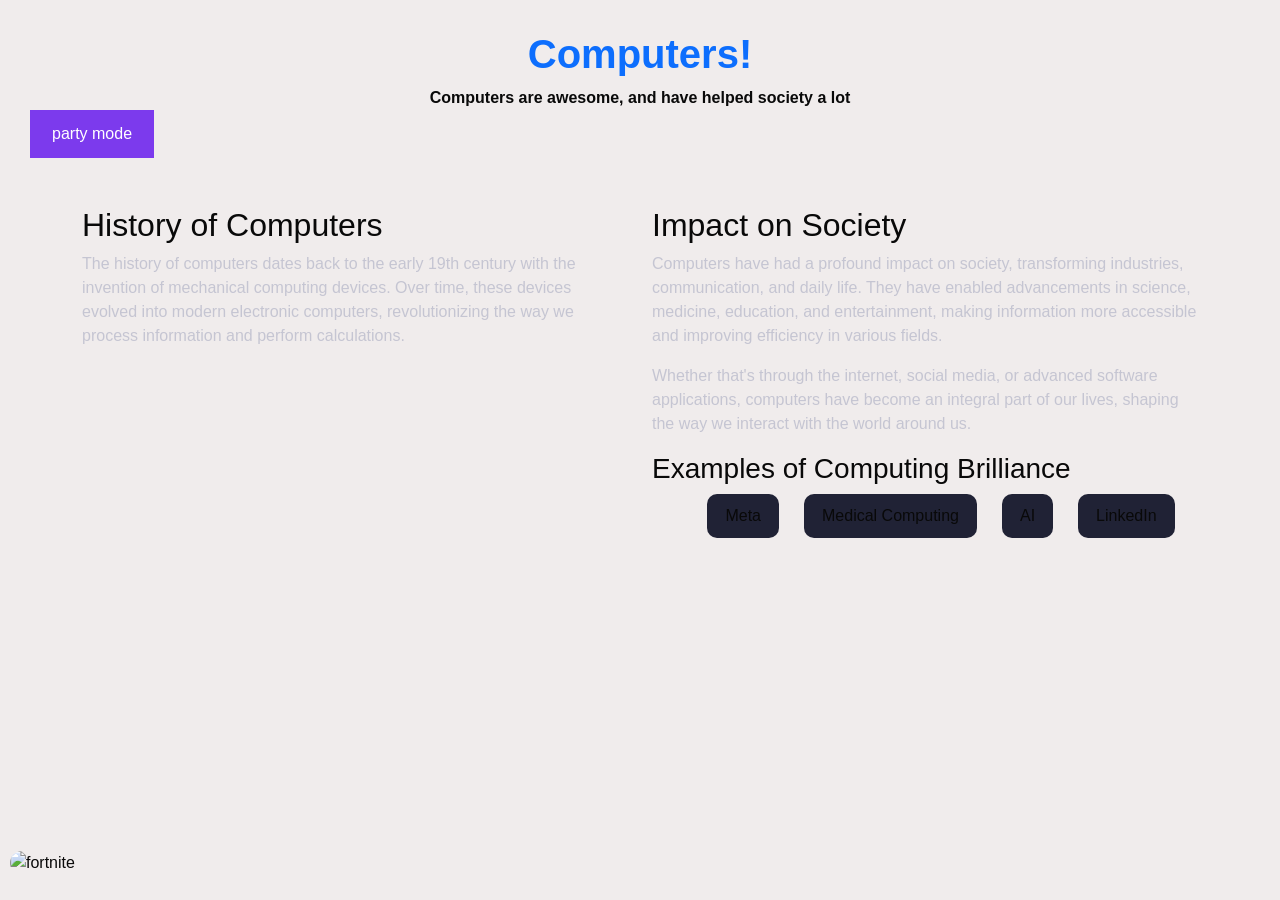
==== Homepage/index.html @ 6b9cac4b "Deleted other index.html file and added CSS" ====
<!doctype html>

<html>
  <head>
    <Title>Computers!</Title>
    <link rel="stylesheet" href="homepage.css">
    <link
      href="https://cdn.jsdelivr.net/npm/bootstrap@5.3.8/dist/css/bootstrap.min.css"
      rel="stylesheet"
      integrity="sha384-sRIl4kxILFvY47J16cr9ZwB07vP4J8+LH7qKQnuqkuIAvNWLzeN8tE5YBujZqJLB"
      crossorigin="anonymous"
    />

    <style>
      body {
        background-color: rgb(240, 236, 236);
        color: rgb(9, 9, 9);
        font-family: "Comfortaa", sans-serif;
      }

      h1,
      header {
        text-align: center;
        font-family: "Verdana", sans-serif;
        font-weight: bold;
      }

    .bottom-left-image {
      position: fixed;
      bottom: 10px;
      left: 10px;
      width: 100px;
      height: auto;
      z-index: 1000;
      }
    </style>
  </head>

  <body>
    <h1 class="text-primary">Computers!</h1>
    <header class="text-center">
      Computers are awesome, and have helped society a lot
    </header>

    <button onclick="coolColours()">party mode</button>

    <div class="container mt-5">
      <div class="row">
        <div class="col-md-6">
          <h2>History of Computers</h2>
          <p>
            The history of computers dates back to the early 19th century with
            the invention of mechanical computing devices. Over time, these
            devices evolved into modern electronic computers, revolutionizing
            the way we process information and perform calculations.
          </p>
        </div>
        <div class="col-md-6">
          <h2>Impact on Society</h2>
          <p>
            Computers have had a profound impact on society, transforming
            industries, communication, and daily life. They have enabled
            advancements in science, medicine, education, and entertainment,
            making information more accessible and improving efficiency in
            various fields.
          </p>
          <p>
            Whether that's through the internet, social media, or advanced software applications, computers have become an integral part of our lives, shaping the way we interact with the world around us.
          </p>

          <h3>Examples of Computing Brilliance</h3>
          <ul>
            <li>Meta</li>
            <li>Medical Computing</li>
            <li>AI</li>
            <li>LinkedIn</li>
          </ul>
        </div>
      </div>
      <img src="Downloads/fortnite.png" alt="fortnite" class="bottom-left-image">
    <script
      src="https://cdn.jsdelivr.net/npm/bootstrap@5.3.8/dist/js/bootstrap.bundle.min.js"
      integrity="sha384-FKyoEForCGlyvwx9Hj09JcYn3nv7wiPVlz7YYwJrWVcXK/BmnVDxM+D2scQbITxI"
      crossorigin="anonymous"
    ></script>
  </body>
</html>
---- Homepage/homepage.css ----
/* General page styling */
* {
  margin: 0;
  padding: 0;
  box-sizing: border-box;
}

body {
  background-color: #10111b;
  color: #f1f1f1;
  font-family: "Comfortaa", sans-serif;
  line-height: 1.6;
  padding: 30px;
}

/* Main heading */
h1 {
  text-align: center;
  font-size: 2.8rem;
  color: #a78bfa;
  margin-bottom: 25px;
}

/* Subheadings */
h2 {
  color: #60a5fa;
  margin: 25px 0 15px;
}

/* Paragraphs */
p {
  color: #c5c5d2;
  margin-bottom: 15px;
}

/* Navigation / lists */
ul {
  list-style: none;
  display: flex;
  justify-content: center;
  gap: 25px;
  margin: 25px 0;
}

li {
  padding: 10px 18px;
  background-color: #202235;
  border-radius: 10px;
  transition: 0.3s ease;
}

li:hover {
  background-color: #3730a3;
  transform: translateY(-3px);
}

/* Links */
a {
  color: #c4b5fd;
  text-decoration: none;
  font-weight: bold;
  transition: 0.3s ease;
}

a:hover {
  color: #ffffff;
}

/* Images */
img {
  max-width: 100%;
  height: auto;
  border-radius: 15px;
  margin: 15px 0;
}

/* Main content sections */
section {
  background-color: #191b2b;
  padding: 25px;
  border-radius: 15px;
  margin: 25px auto;
  max-width: 1000px;
  border: 1px solid #292b40;
}

/* Buttons */
button {
  background-color: #7c3aed;
  color: white;
  border: none;
  padding: 12px 22px;
  border-radius: 8px;
  cursor: pointer;
  font-size: 1rem;
  transition: 0.3s ease;
}

button:hover {
  background-color: #5b21b6;
  transform: scale(1.04);
}
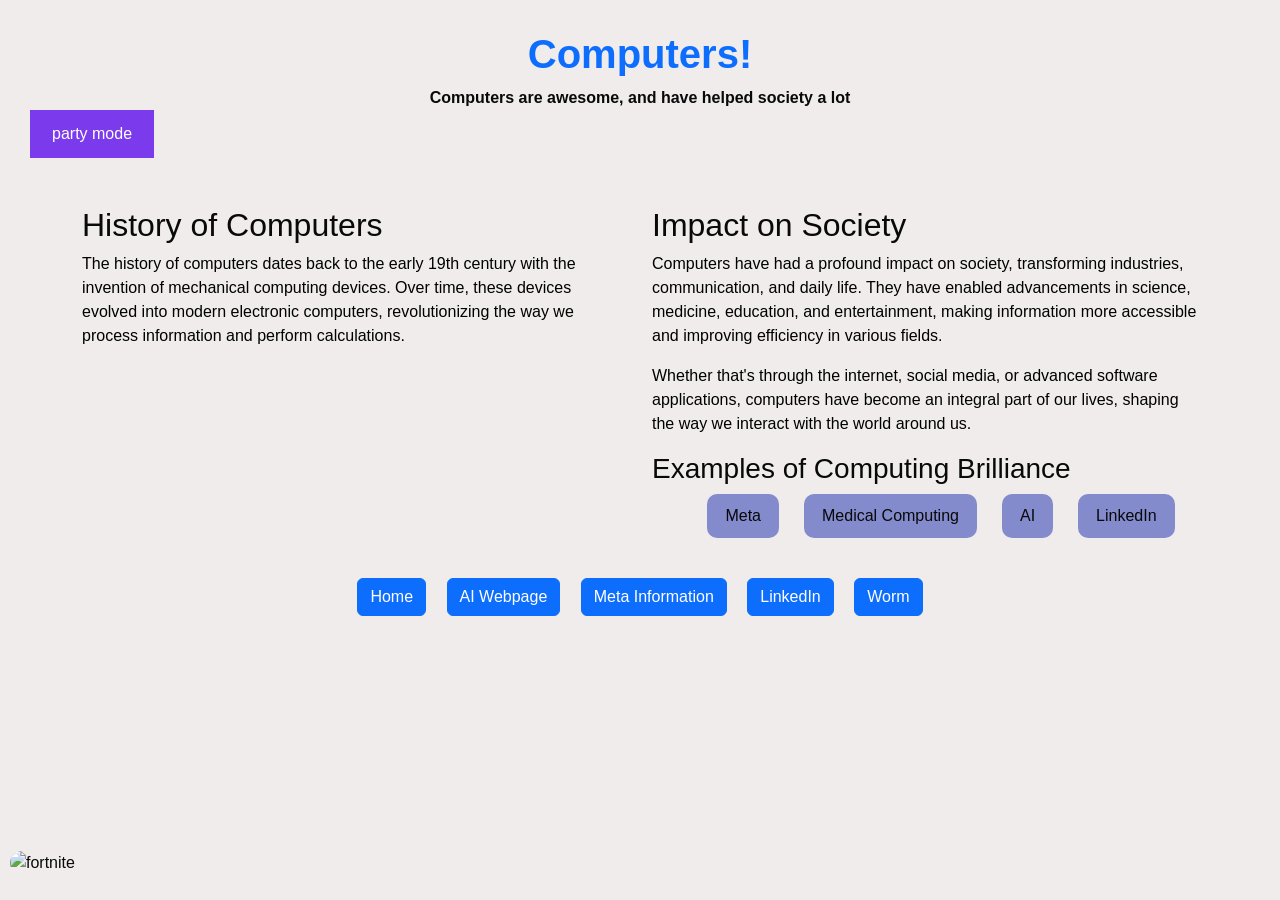
==== commit f73917cd: "hopefully some button links" ====
--- a/Homepage/index.html
+++ b/Homepage/index.html
@@ -77,6 +77,19 @@
           </ul>
         </div>
       </div>
+  
+<nav class="text-center my-4">
+    <a href="../index.html" class="btn btn-primary mx-2">Home</a>
+
+    <a href="../aiWebpage.html" class="btn btn-primary mx-2">AI Webpage</a>
+
+    <a href="../metaInformation.html" class="btn btn-primary mx-2">Meta Information</a>
+
+    <a href="../theLinkedInSlide.html" class="btn btn-primary mx-2">LinkedIn</a>
+
+    <a href="../worm.html" class="btn btn-primary mx-2">Worm</a>
+  </nav>
+
       <img src="Downloads/fortnite.png" alt="fortnite" class="bottom-left-image">
     <script
       src="https://cdn.jsdelivr.net/npm/bootstrap@5.3.8/dist/js/bootstrap.bundle.min.js"
--- a/Homepage/homepage.css
+++ b/Homepage/homepage.css
@@ -29,7 +29,7 @@
 
 /* Paragraphs */
 p {
-  color: #c5c5d2;
+  color: #000000;
   margin-bottom: 15px;
 }
 
@@ -44,13 +44,14 @@
 
 li {
   padding: 10px 18px;
-  background-color: #202235;
+  background-color: #838bcd;
   border-radius: 10px;
   transition: 0.3s ease;
 }
 
 li:hover {
-  background-color: #3730a3;
+  background-color: #0d0855;
+  color: white;
   transform: translateY(-3px);
 }
 
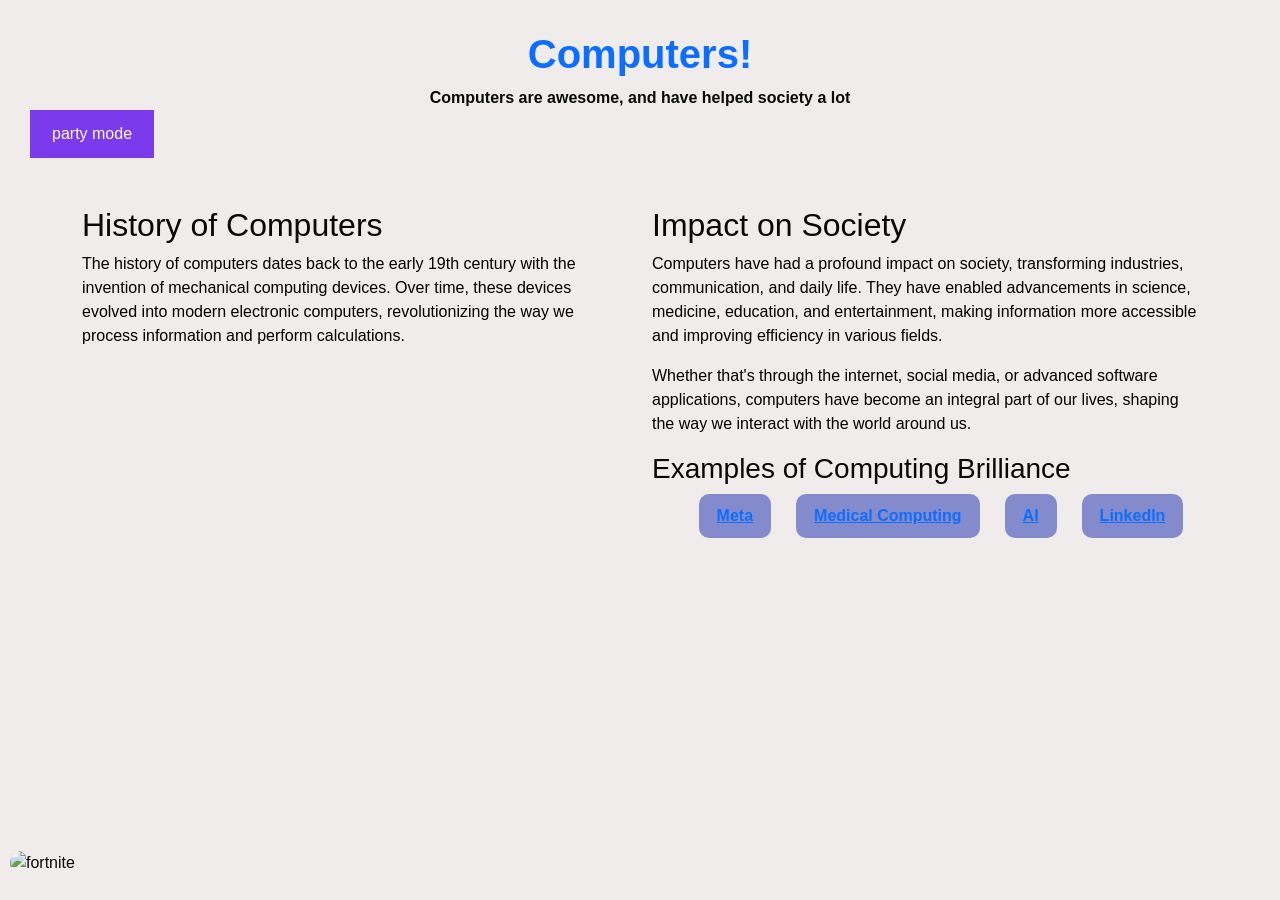
==== commit 7c210a4a: "ok actual clickable buttons for links" ====
--- a/Homepage/index.html
+++ b/Homepage/index.html
@@ -70,25 +70,13 @@
 
           <h3>Examples of Computing Brilliance</h3>
           <ul>
-            <li>Meta</li>
-            <li>Medical Computing</li>
-            <li>AI</li>
-            <li>LinkedIn</li>
+              <li><a href="../metaInformation.html">Meta</a></li>
+              <li><a href="../medicalComputing.html">Medical Computing</a></li>
+              <li><a href="../aiWebpage.html">AI</a></li>
+              <li><a href="../theLinkedInSlide.html">LinkedIn</a></li>
           </ul>
         </div>
       </div>
-  
-<nav class="text-center my-4">
-    <a href="../index.html" class="btn btn-primary mx-2">Home</a>
-
-    <a href="../aiWebpage.html" class="btn btn-primary mx-2">AI Webpage</a>
-
-    <a href="../metaInformation.html" class="btn btn-primary mx-2">Meta Information</a>
-
-    <a href="../theLinkedInSlide.html" class="btn btn-primary mx-2">LinkedIn</a>
-
-    <a href="../worm.html" class="btn btn-primary mx-2">Worm</a>
-  </nav>
 
       <img src="Downloads/fortnite.png" alt="fortnite" class="bottom-left-image">
     <script
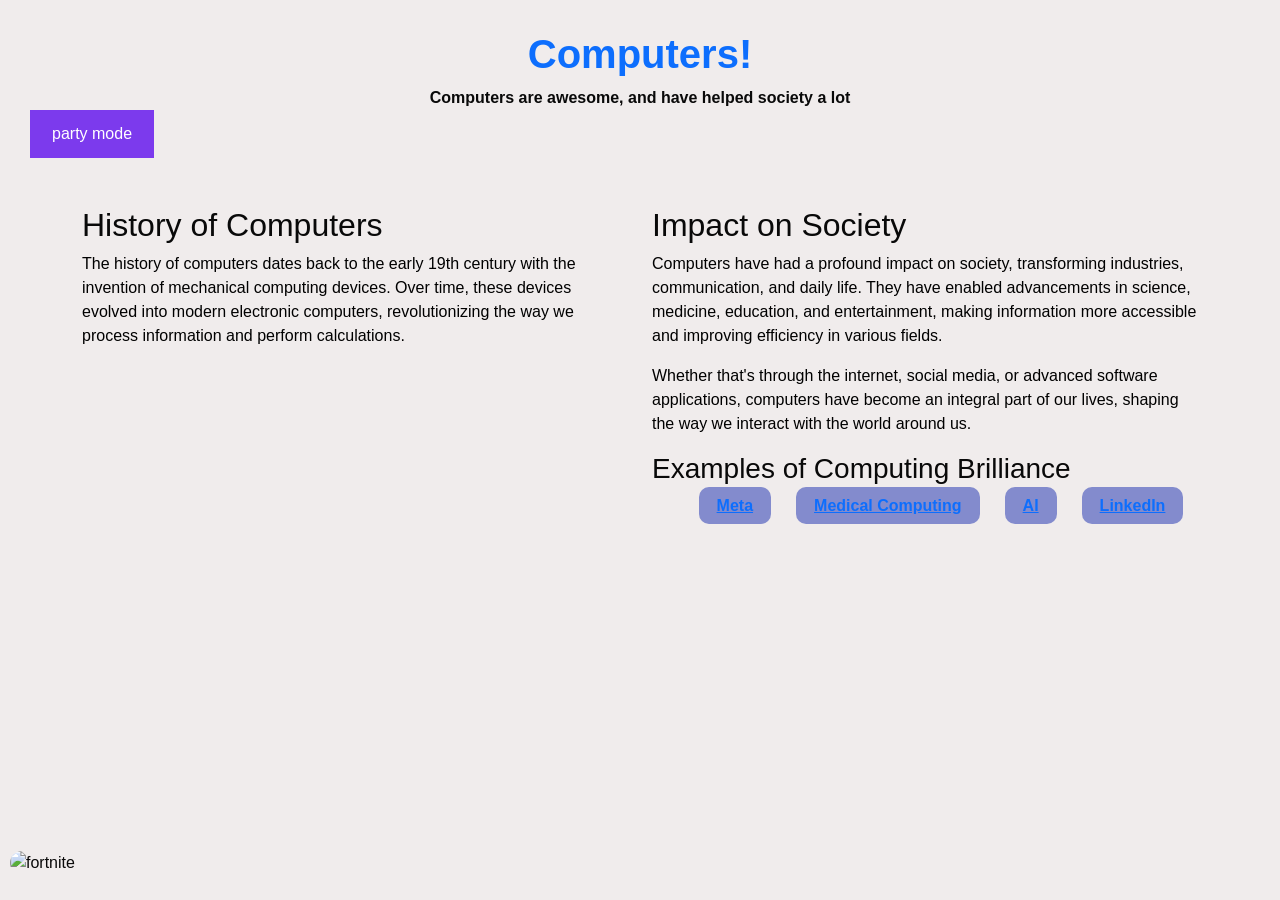
==== commit 34b8bcbb: "nice looking buttons and a working worm link" ====
--- a/Homepage/index.html
+++ b/Homepage/index.html
@@ -71,7 +71,7 @@
           <h3>Examples of Computing Brilliance</h3>
           <ul>
               <li><a href="../metaInformation.html">Meta</a></li>
-              <li><a href="../medicalComputing.html">Medical Computing</a></li>
+              <li><a href="../worm.html">Medical Computing</a></li>
               <li><a href="../aiWebpage.html">AI</a></li>
               <li><a href="../theLinkedInSlide.html">LinkedIn</a></li>
           </ul>
--- a/Homepage/homepage.css
+++ b/Homepage/homepage.css
@@ -42,14 +42,14 @@
   margin: 25px 0;
 }
 
-li {
+li a {
   padding: 10px 18px;
   background-color: #838bcd;
   border-radius: 10px;
   transition: 0.3s ease;
 }
 
-li:hover {
+li a:hover {
   background-color: #0d0855;
   color: white;
   transform: translateY(-3px);
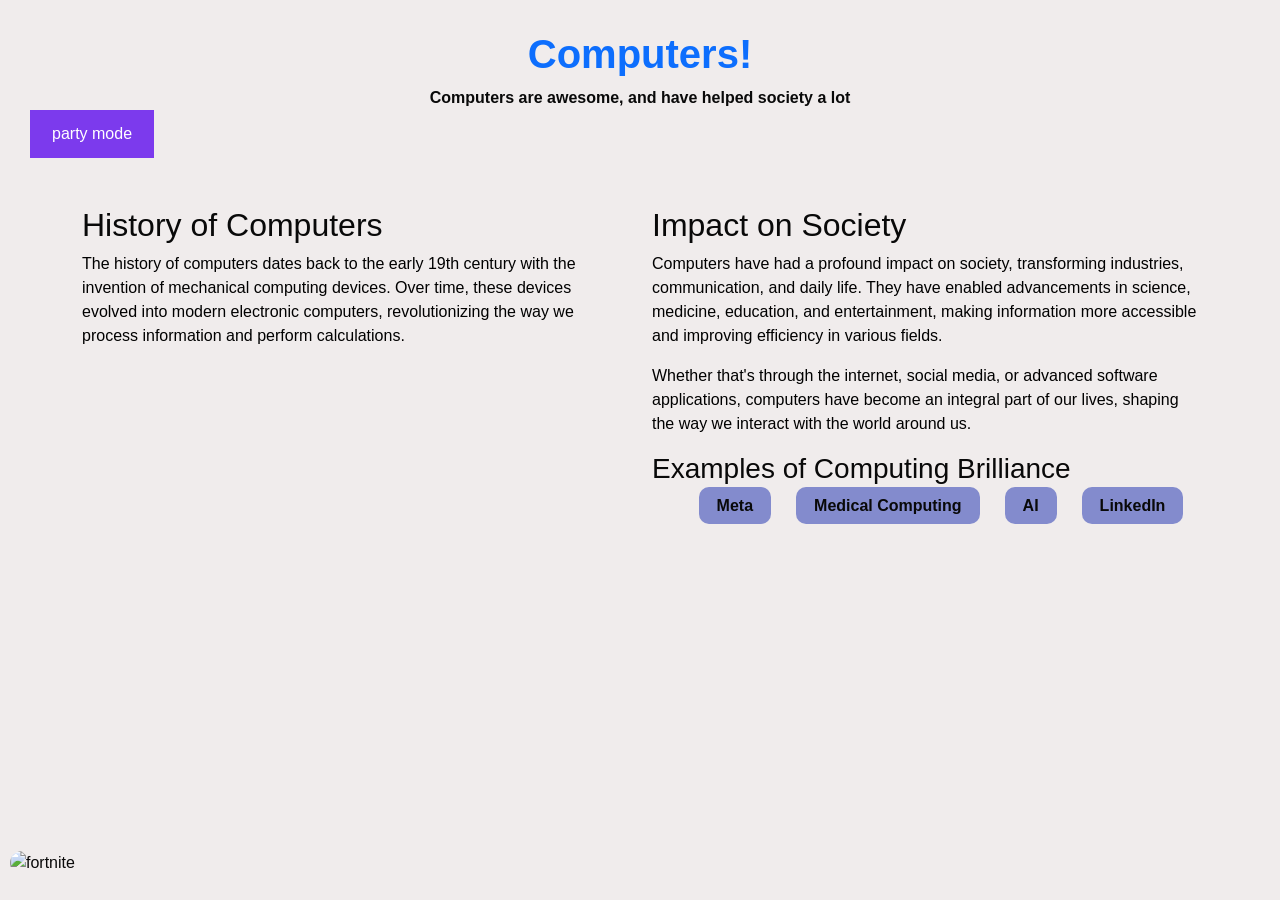
==== commit 35f56307: "party button, fortnite" ====
--- a/Homepage/index.html
+++ b/Homepage/index.html
@@ -44,6 +44,22 @@
 
     <button onclick="coolColours()">party mode</button>
 
+  <script>
+    function coolColours() {
+      if (coloursRunning) {
+          clearInterval(rainbowInterval);
+          document.body.style.backgroundColor = "white";
+          coloursRunning = false;
+      } else {
+          rainbowInterval = setInterval(function() {
+              document.body.style.backgroundColor = colours[i];
+              i = (i + 1) % colours.length;
+          }, 500);
+          coloursRunning = true;
+    }
+  }
+  </script>
+
     <div class="container mt-5">
       <div class="row">
         <div class="col-md-6">
@@ -78,7 +94,7 @@
         </div>
       </div>
 
-      <img src="Downloads/fortnite.png" alt="fortnite" class="bottom-left-image">
+      <img src="Downloads/fortnitecomputer.png" alt="fortnite" class="bottom-left-image">
     <script
       src="https://cdn.jsdelivr.net/npm/bootstrap@5.3.8/dist/js/bootstrap.bundle.min.js"
       integrity="sha384-FKyoEForCGlyvwx9Hj09JcYn3nv7wiPVlz7YYwJrWVcXK/BmnVDxM+D2scQbITxI"
--- a/Homepage/homepage.css
+++ b/Homepage/homepage.css
@@ -47,12 +47,15 @@
   background-color: #838bcd;
   border-radius: 10px;
   transition: 0.3s ease;
+  color: inherit;
+  text-decoration: none;
 }
 
 li a:hover {
   background-color: #0d0855;
   color: white;
   transform: translateY(-3px);
+  text-decoration: none;
 }
 
 /* Links */
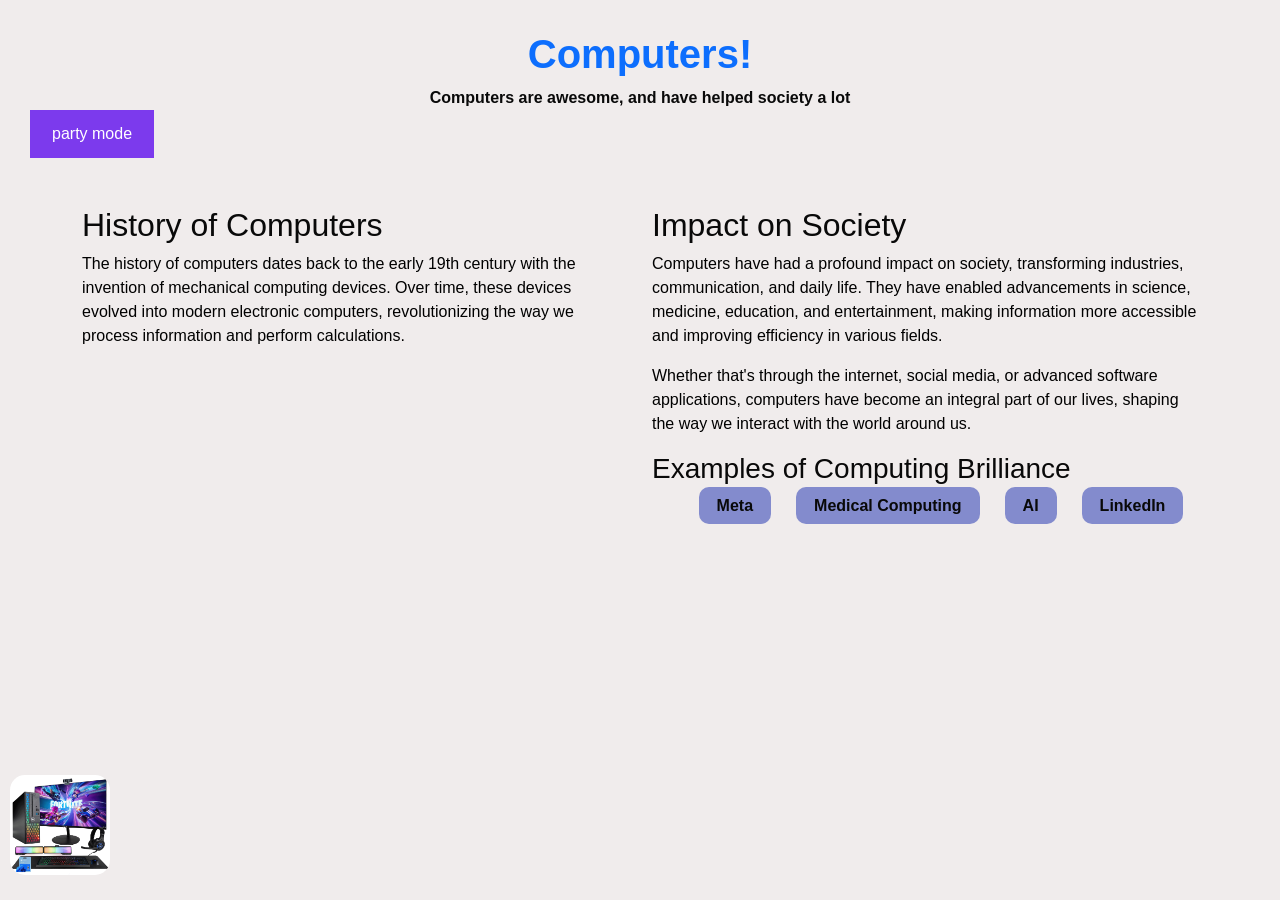
==== commit 864c05d9: "FORTNITE" ====
--- a/Homepage/index.html
+++ b/Homepage/index.html
@@ -45,6 +45,10 @@
     <button onclick="coolColours()">party mode</button>
 
   <script>
+    let coloursRunning = false;
+    let rainbowInterval;
+    let i = 0;
+    let colours = ["red", "orange", "yellow", "green", "blue", "indigo", "violet"];
     function coolColours() {
       if (coloursRunning) {
           clearInterval(rainbowInterval);
@@ -94,7 +98,7 @@
         </div>
       </div>
 
-      <img src="Downloads/fortnitecomputer.png" alt="fortnite" class="bottom-left-image">
+      <img src="fortnitecomputer.png" alt="fortnite" class="bottom-left-image">
     <script
       src="https://cdn.jsdelivr.net/npm/bootstrap@5.3.8/dist/js/bootstrap.bundle.min.js"
       integrity="sha384-FKyoEForCGlyvwx9Hj09JcYn3nv7wiPVlz7YYwJrWVcXK/BmnVDxM+D2scQbITxI"
